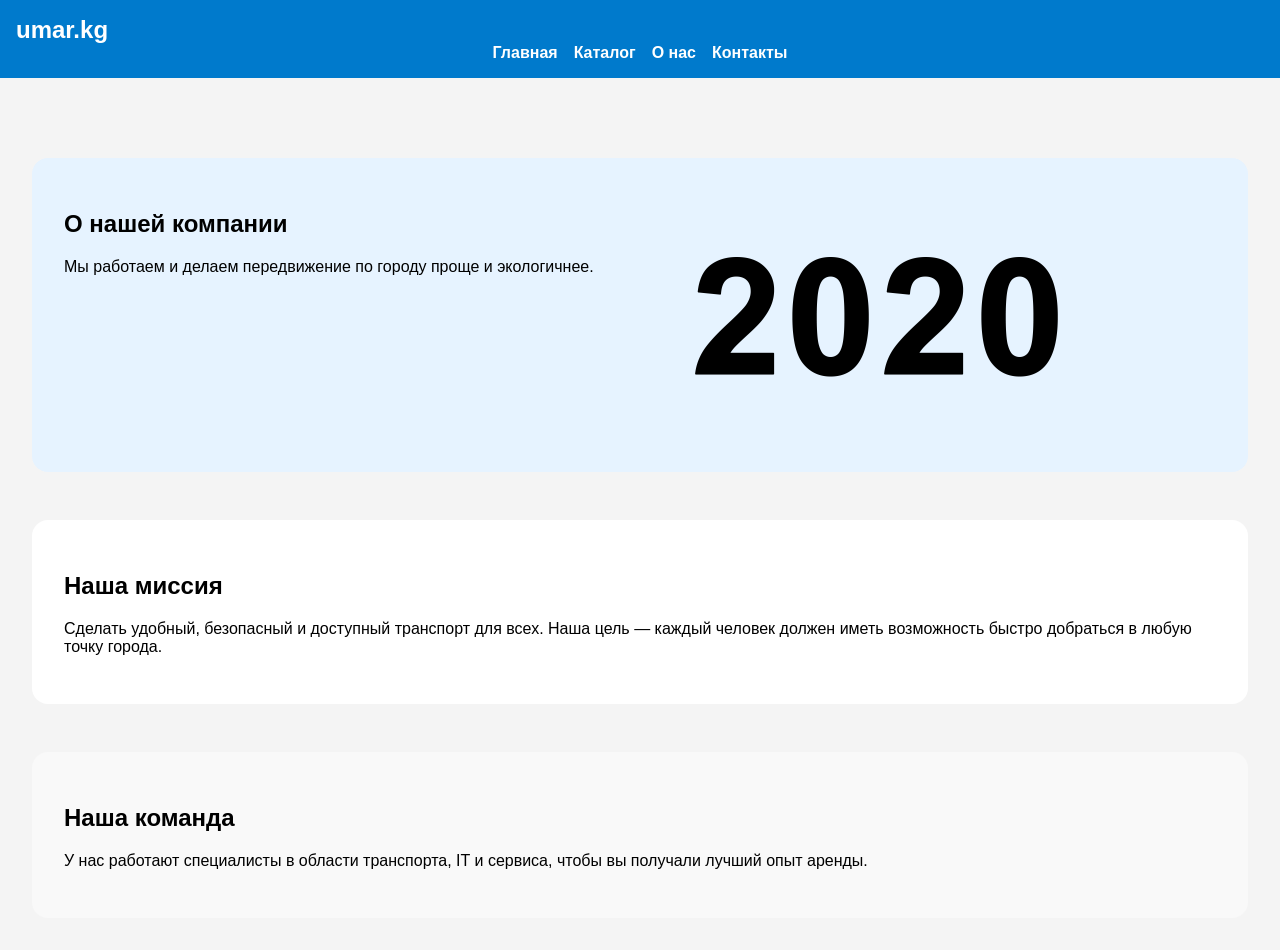
==== About/index.html @ 2d14d05c "FIGMA" ====
<!DOCTYPE html>
<html lang="ru">
<head>
  <meta charset="UTF-8">
  <meta name="viewport" content="width=device-width, initial-scale=1.0">
  <title>О нас</title>
  <link rel="stylesheet" href="style.css">
</head>
<body>
  <header>
    <div class="site-title">umar.kg</div>
    <nav>
      <a href="../index/index.html">Главная</a>
      <a href="../КАТАЛОГ/index.html">Каталог</a>
      <a href="../About/index.html">О нас</a>
      <a href="../Contacts/index.html">Контакты</a>
    </nav>
  </header>

  <main>
    <section class="hero">
      <div class="hero-text">
        <h1>О нашей компании</h1>
        <p>Мы работаем и делаем передвижение по городу проще и экологичнее.</p>
      </div>
      <img src="../images/pngimg.com - 2020_year_PNG5.png" alt="О нас" class="hero-img">
    </section>

    <section class="about">
      <h2>Наша миссия</h2>
      <p>Сделать удобный, безопасный и доступный транспорт для всех. Наша цель — каждый человек должен иметь возможность быстро добраться в любую точку города.</p>
    </section>

    <section class="team">
      <h2>Наша команда</h2>
      <p>У нас работают специалисты в области транспорта, IT и сервиса, чтобы вы получали лучший опыт аренды.</p>
    </section>
  </main>
</body>
</html>
---- About/style.css ----
body {
  font-family: Arial, sans-serif;
  margin: 0;
  background-color: #f4f4f4;
}

header {
  background-color: #007acc;
  padding: 1rem;
}

nav {
  display: flex;
  justify-content: center;
  gap: 1rem;
}

nav a {
  color: white;
  text-decoration: none;
  font-weight: bold;
}

main {
  padding: 2rem;
}

.hero {
  display: flex;
  flex-wrap: wrap;
  background-color: #e6f3ff;
  padding: 2rem;
  border-radius: 1rem;
  gap: 2rem;
}

.hero-img {
  width: 100%;
  max-width: 500px;
  border-radius: 1rem;
}

section {
  margin-top: 3rem;
  background: #fff;
  padding: 2rem;
  border-radius: 1rem;
}

.team {
  background-color: #f9f9f9;
}
.site-title {
  font-size: 1.5rem;
  color: white;
  font-weight: bold;
}
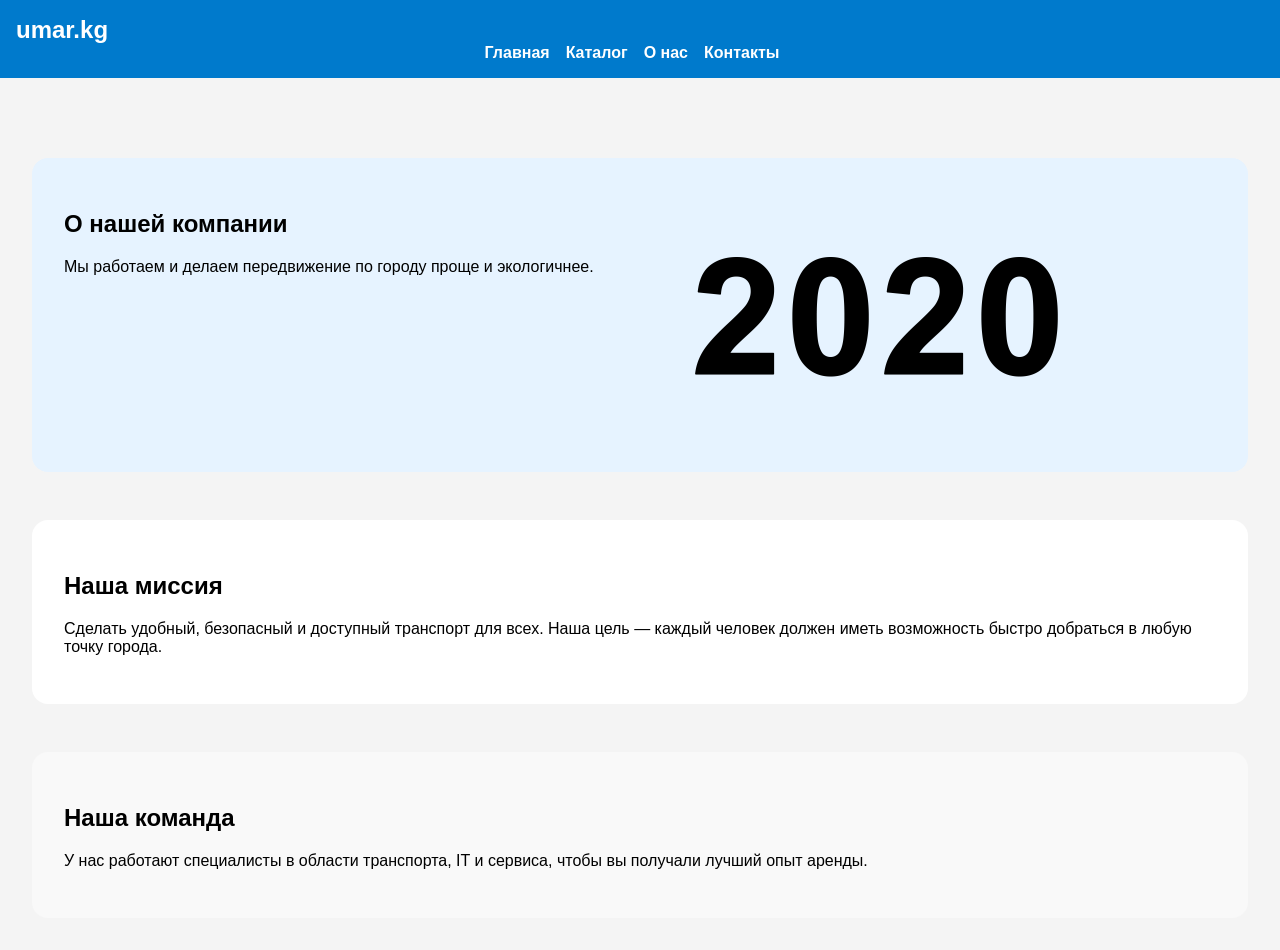
==== commit e4279412: "FIGMA" ====
--- a/About/index.html
+++ b/About/index.html
@@ -11,9 +11,10 @@
     <div class="site-title">umar.kg</div>
     <nav>
       <a href="../index/index.html">Главная</a>
-      <a href="../КАТАЛОГ/index.html">Каталог</a>
+      <a href="../Catalog/index.html">Каталог</a>
       <a href="../About/index.html">О нас</a>
       <a href="../Contacts/index.html">Контакты</a>
+      <a href="../index/figma.html"></a>
     </nav>
   </header>
 
--- a/About/style.css
+++ b/About/style.css
@@ -19,6 +19,7 @@
   color: white;
   text-decoration: none;
   font-weight: bold;
+ 
 }
 
 main {
